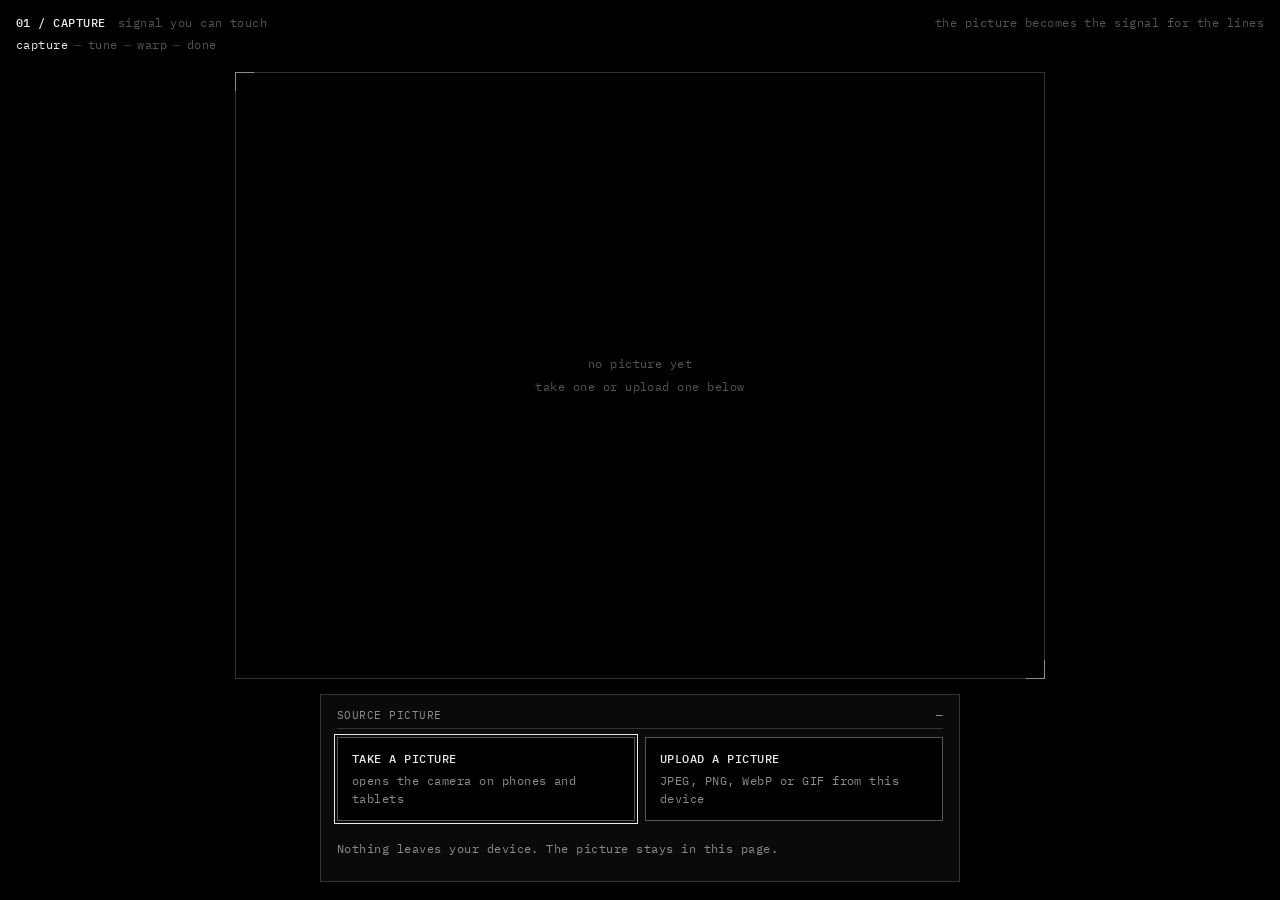
==== docs/index.html @ 4357ac75 "Add Scan Lines sequence prototype in /docs for GitHub Pages Joins the three scan-lines studies (capt" ====
<!doctype html>
<html lang="en">
<head>
<meta charset="utf-8">
<meta name="viewport" content="width=device-width,initial-scale=1,viewport-fit=cover">
<title>Scan Lines — Signal You Can Touch</title>
<meta name="description" content="A sequential interaction prototype: capture a picture, tune it into scan lines, then warp the lines by hand.">
<link rel="stylesheet" href="https://fonts.googleapis.com/css2?family=IBM+Plex+Mono:wght@400;500&display=swap">
<link rel="stylesheet" href="css/style.css">
</head>
<body data-step="capture">

<!-- The paper: one canvas and one framed picture rectangle that persist through every step. -->
<div class="stage" id="stage"><canvas id="cv"></canvas></div>
<div class="frame" id="frame"><p>no picture yet<br>take one or upload one below</p></div>

<header class="top">
  <div class="tag"><b id="stepTag">01 / capture</b><span>signal you can touch</span></div>
  <ol class="progress" aria-label="Sequence">
    <li data-for="capture">capture</li>
    <li data-for="tune">tune</li>
    <li data-for="warp">warp</li>
    <li data-for="done">done</li>
  </ol>
</header>
<div class="hint" id="hint">the picture becomes the signal for the lines</div>
<div class="sr" id="announce" role="status" aria-live="polite"></div>

<!-- One dock at the bottom. Each step owns one panel; only the current panel is visible and reachable. -->
<div class="dock" id="dock">

  <section class="bar panel" data-panel="capture" aria-label="Step 1: capture">
    <h2><span>source picture</span><output id="dims">—</output></h2>
    <div class="choices">
      <label for="take"><b>Take a picture</b><span>opens the camera on phones and tablets</span>
        <input type="file" id="take" accept="image/*" capture="user"></label>
      <label for="pick"><b>Upload a picture</b><span>JPEG, PNG, WebP or GIF from this device</span>
        <input type="file" id="pick" accept="image/*"></label>
    </div>
    <div class="foot">
      <div class="status" id="status" role="status">Nothing leaves your device. The picture stays in this page.</div>
      <button class="next" id="toTune" type="button" disabled>next: tune →</button>
    </div>
  </section>

  <section class="bar panel" data-panel="tune" aria-label="Step 2: tune">
    <h2><span>lines</span><span id="tuneCount">move each slider · 0 / 3</span></h2>
    <div class="ctls">
      <div class="ctl" data-k="lines"><label for="lines">how many <i aria-hidden="true">✓</i></label><output id="o_lines"></output><input type="range" id="lines" min="20" max="300" step="1" value="110"></div>
      <div class="ctl" data-k="angle"><label for="angle">direction <i aria-hidden="true">✓</i></label><output id="o_angle"></output><input type="range" id="angle" min="0" max="180" step="1" value="0"></div>
      <div class="ctl" data-k="weight"><label for="weight">density <i aria-hidden="true">✓</i></label><output id="o_weight"></output><input type="range" id="weight" min="0.3" max="4" step="0.05" value="1.4"></div>
    </div>
    <div class="foot">
      <div class="status">slide to redraw · the signal locks when you move on</div>
      <button class="next" id="toWarp" type="button" disabled>next: warp →</button>
    </div>
  </section>

  <section class="bar panel" data-panel="warp" aria-label="Step 3: warp">
    <h2><span>drag to pull lines · pinch to spread or squeeze them</span><output id="state">untouched</output></h2>
    <p class="note">with a mouse: drag to pull, scroll to spread or squeeze · double-tap clears the warp</p>
    <div class="foot">
      <div class="status">the picture travels with the lines you move</div>
      <button class="next" id="toDone" type="button">finish →</button>
    </div>
  </section>

  <section class="bar panel end" data-panel="done" aria-label="Finished">
    <div class="foot">
      <div class="status">signal shaped by hand</div>
      <div class="acts">
        <button id="save" type="button">save image</button>
        <button id="restart" type="button">start over</button>
      </div>
    </div>
  </section>

</div>

<script src="js/scan.js"></script>
<script src="js/paper.js"></script>
<script src="js/capture.js"></script>
<script src="js/tune.js"></script>
<script src="js/warp.js"></script>
<script src="js/app.js"></script>
</body>
</html>
---- docs/css/style.css ----
/* Scan Lines — Signal You Can Touch.
   Look carried over from the three studies: black ground, monochrome ink, thin rules, monospace.
   Layout: full-bleed black stage with the paper (the framed picture) centred; one dock pinned to the bottom. */
:root{
  --bg:#000;
  --ink:#e8e8e8;
  --dim:#8c8c8c;
  --faint:#555;
  --line:#333;
  --panel:rgba(12,12,12,.86);
  --mono:"IBM Plex Mono","SF Mono",ui-monospace,Menlo,Consolas,monospace;
  --fade:.45s;
  color-scheme:dark;
}
*{box-sizing:border-box}
html,body{height:100%}
body{margin:0;background:var(--bg);color:var(--ink);font:12px/1.5 var(--mono);letter-spacing:.04em;overflow:hidden;-webkit-font-smoothing:antialiased}
.stage{position:fixed;inset:0;touch-action:none}
.stage canvas{position:absolute;inset:0;width:100%;height:100%;display:block}
body:not([data-step="warp"]) .stage{pointer-events:none}

/* Top: step tag, sequence progress, hint */
.top{position:fixed;left:16px;top:calc(14px + env(safe-area-inset-top,0px));z-index:2;pointer-events:none}
.tag{display:flex;gap:12px;align-items:baseline}
.tag b{font-weight:500;text-transform:uppercase;color:var(--ink)}
.tag span{color:var(--faint);text-transform:lowercase}
.progress{list-style:none;margin:4px 0 0;padding:0;display:flex;gap:6px;color:var(--faint)}
.progress li+li::before{content:"—";margin-right:6px;color:var(--line)}
.progress li.past{color:var(--dim);text-decoration:line-through;text-decoration-color:var(--faint)}
.progress li.now{color:var(--ink)}
.hint{position:fixed;right:16px;top:calc(14px + env(safe-area-inset-top,0px));color:var(--faint);text-align:right;pointer-events:none;z-index:2;max-width:46vw;transition:opacity var(--fade)}
.sr{position:absolute;width:1px;height:1px;overflow:hidden;clip:rect(0 0 0 0);white-space:nowrap}

/* The sheet: study 01's empty frame, positioned by JS. It stays for the whole sequence; its text shows only while it is blank. */
.frame{position:fixed;border:1px solid var(--line);display:grid;place-items:center;color:var(--faint);text-align:center;pointer-events:none}
.frame::before,.frame::after{content:"";position:absolute;width:18px;height:18px;border:1px solid var(--dim)}
.frame::before{left:-1px;top:-1px;border-right:0;border-bottom:0}
.frame::after{right:-1px;bottom:-1px;border-left:0;border-top:0}
.frame p{margin:0;line-height:1.9;transition:opacity var(--fade)}
.frame:not(.blank) p{opacity:0}

/* Dock: every panel sits in the same place; only the current one is shown. */
.dock{position:fixed;left:50%;bottom:calc(18px + env(safe-area-inset-bottom,0px));transform:translateX(-50%);width:min(640px,calc(100vw - 32px));z-index:3}
.panel{position:absolute;left:0;right:0;bottom:0;visibility:hidden;opacity:0;transform:translateY(8px);transition:opacity var(--fade),transform var(--fade),visibility 0s linear var(--fade)}
.panel.on{visibility:visible;opacity:1;transform:none;transition:opacity var(--fade),transform var(--fade),visibility 0s}
.bar{background:var(--panel);border:1px solid var(--line);padding:12px 16px 14px;backdrop-filter:blur(6px);-webkit-backdrop-filter:blur(6px)}
.bar h2{margin:0 0 8px;font-size:11px;font-weight:400;text-transform:uppercase;color:var(--dim);border-bottom:1px solid var(--line);padding-bottom:5px;display:flex;justify-content:space-between;flex-wrap:wrap;gap:2px 12px}
.bar .note{margin:0;color:var(--faint)}
.foot{display:flex;align-items:center;justify-content:space-between;gap:12px;margin-top:10px}
.status{color:var(--dim);min-height:1.5em}
.status.err{color:#e8e8e8}
.end{background:transparent;border-color:transparent;backdrop-filter:none;-webkit-backdrop-filter:none}
.end .foot{margin:0}
.acts{display:flex;gap:10px}

button{font:inherit;letter-spacing:inherit;background:#000;color:var(--ink);border:1px solid #555;padding:8px 12px;cursor:pointer;border-radius:0;white-space:nowrap}
button:hover{border-color:#aaa}
/* "next" only becomes available after the current action succeeds */
button.next{transition:opacity var(--fade)}
button.next:disabled{visibility:hidden;opacity:0}
:focus-visible{outline:1px solid var(--ink);outline-offset:2px}

/* Capture choices (study 01) */
.choices{display:grid;grid-template-columns:1fr 1fr;gap:10px}
.choices label{display:flex;flex-direction:column;gap:4px;border:1px solid #555;padding:12px 14px;cursor:pointer;background:#000}
.choices label:hover{border-color:#aaa}
.choices label:focus-within{outline:1px solid var(--ink);outline-offset:2px}
.choices label b{font-weight:500;text-transform:uppercase}
.choices label span{color:var(--dim)}
.choices input{position:absolute;width:1px;height:1px;opacity:0;pointer-events:none}

/* Tune sliders (study 02) */
.ctls{display:grid;grid-template-columns:repeat(3,minmax(0,1fr));gap:4px 18px}
.ctl{display:grid;grid-template-columns:minmax(0,1fr) auto;gap:0 8px;align-items:baseline}
.ctl input{grid-column:1 / -1}
.ctl i{font-style:normal;color:var(--ink);opacity:0;transition:opacity .25s}
.ctl.moved i{opacity:1}
input[type=range]{-webkit-appearance:none;appearance:none;width:100%;height:22px;background:transparent;cursor:pointer;margin:0}
input[type=range]::-webkit-slider-runnable-track{height:1px;background:#777}
input[type=range]::-moz-range-track{height:1px;background:#777}
input[type=range]::-webkit-slider-thumb{-webkit-appearance:none;width:12px;height:20px;background:var(--ink);margin-top:-10px;border:0}
input[type=range]::-moz-range-thumb{width:12px;height:20px;background:var(--ink);border:0;border-radius:0}
input[type=range]:focus-visible{outline:none}
input[type=range]:focus-visible::-webkit-slider-thumb{background:#fff;box-shadow:0 0 0 2px #000,0 0 0 3px #fff}
output{color:var(--dim);font-variant-numeric:tabular-nums}

body[data-step="done"] .hint{opacity:.7}

@media (max-width:560px){ .ctls{grid-template-columns:1fr} }
@media (max-width:520px){ .hint{display:none} }
@media (max-width:420px){ .choices{grid-template-columns:1fr} }
@media (prefers-reduced-motion:reduce){ :root{--fade:0s} }
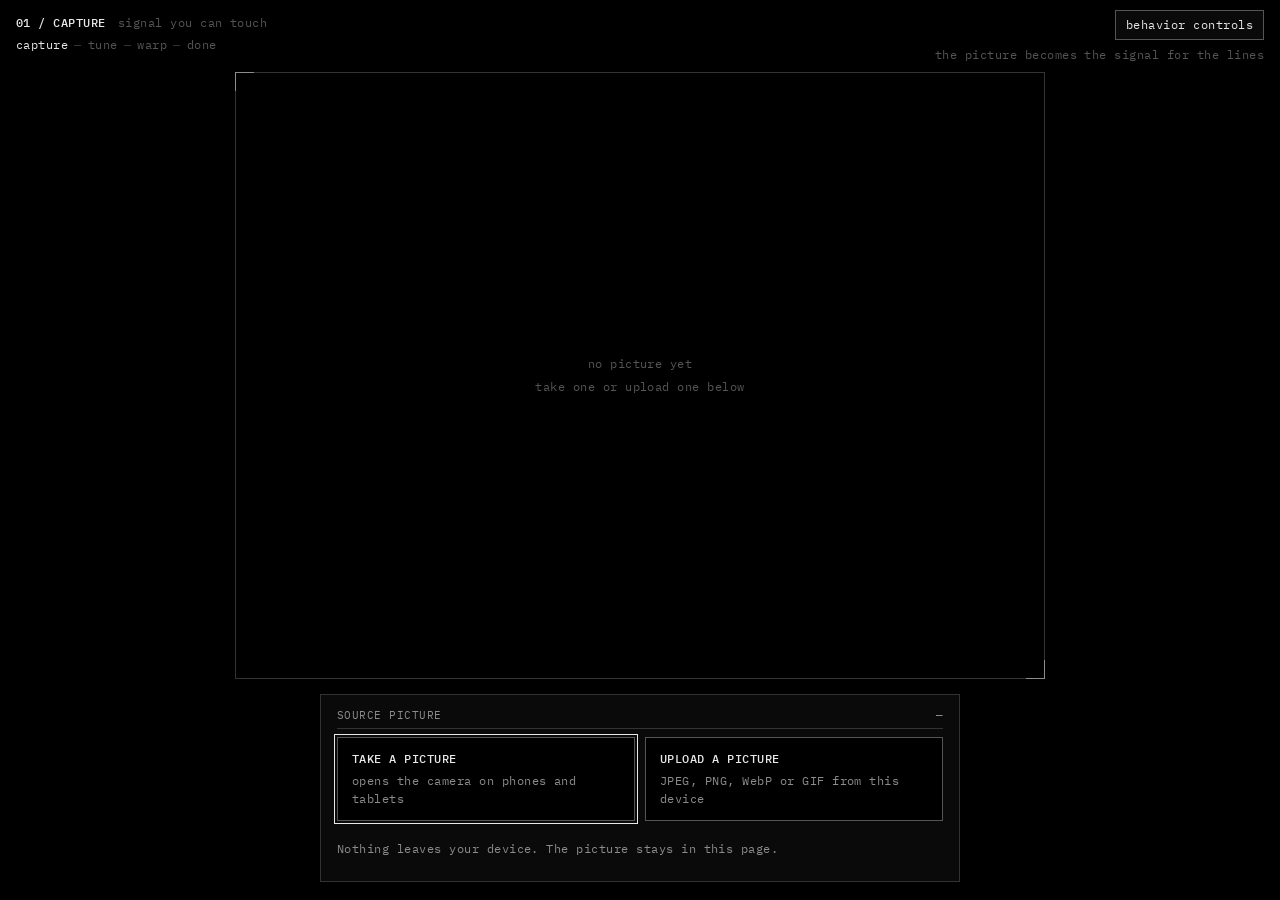
==== commit 8efbcc82: "Add collapsible Behavior Controls panel to the Scan Lines prototype Binds colours, type, sheet dimen" ====
--- a/docs/index.html
+++ b/docs/index.html
@@ -24,6 +24,21 @@
   </ol>
 </header>
 <div class="hint" id="hint">the picture becomes the signal for the lines</div>
+
+<!-- Behavior controls: collapsible panel bound to the prototype's real look-and-feel parameters (js/behavior.js). -->
+<button class="bc-toggle" id="bcToggle" type="button" aria-expanded="false" aria-controls="bc">behavior controls</button>
+<aside class="bc" id="bc" hidden aria-label="Behavior controls">
+  <header class="bc-head"><b>behavior controls</b><button id="bcClose" type="button" aria-label="Close behavior controls">close ×</button></header>
+  <div class="bc-body" id="bcBody"></div>
+  <footer class="bc-foot">
+    <div class="bc-acts">
+      <button id="bcReset" type="button" title="Back to the empty frame; controls are kept">reset state</button>
+      <button id="bcDefaults" type="button" title="Put every control back to its default">restore defaults</button>
+      <button id="bcCopy" type="button" title="Copy all values as a prompt you can paste">copy as prompt</button>
+    </div>
+    <div class="bc-note" id="bcNote" role="status"></div>
+  </footer>
+</aside>
 <div class="sr" id="announce" role="status" aria-live="polite"></div>
 
 <!-- One dock at the bottom. Each step owns one panel; only the current panel is visible and reachable. -->
@@ -79,6 +94,7 @@
 
 <script src="js/scan.js"></script>
 <script src="js/paper.js"></script>
+<script src="js/behavior.js"></script>
 <script src="js/capture.js"></script>
 <script src="js/tune.js"></script>
 <script src="js/warp.js"></script>
--- a/docs/css/style.css
+++ b/docs/css/style.css
@@ -10,11 +10,15 @@
   --panel:rgba(12,12,12,.86);
   --mono:"IBM Plex Mono","SF Mono",ui-monospace,Menlo,Consolas,monospace;
   --fade:.45s;
+  --size:12px;
+  --track:.04em;
+  --bracket:18px;
+  --dock-w:640px;
   color-scheme:dark;
 }
 *{box-sizing:border-box}
 html,body{height:100%}
-body{margin:0;background:var(--bg);color:var(--ink);font:12px/1.5 var(--mono);letter-spacing:.04em;overflow:hidden;-webkit-font-smoothing:antialiased}
+body{margin:0;background:var(--bg);color:var(--ink);font:var(--size)/1.5 var(--mono);letter-spacing:var(--track);overflow:hidden;-webkit-font-smoothing:antialiased}
 .stage{position:fixed;inset:0;touch-action:none}
 .stage canvas{position:absolute;inset:0;width:100%;height:100%;display:block}
 body:not([data-step="warp"]) .stage{pointer-events:none}
@@ -28,23 +32,23 @@
 .progress li+li::before{content:"—";margin-right:6px;color:var(--line)}
 .progress li.past{color:var(--dim);text-decoration:line-through;text-decoration-color:var(--faint)}
 .progress li.now{color:var(--ink)}
-.hint{position:fixed;right:16px;top:calc(14px + env(safe-area-inset-top,0px));color:var(--faint);text-align:right;pointer-events:none;z-index:2;max-width:46vw;transition:opacity var(--fade)}
+.hint{position:fixed;right:16px;top:calc(46px + env(safe-area-inset-top,0px));color:var(--faint);text-align:right;pointer-events:none;z-index:2;max-width:46vw;transition:opacity var(--fade)}
 .sr{position:absolute;width:1px;height:1px;overflow:hidden;clip:rect(0 0 0 0);white-space:nowrap}
 
 /* The sheet: study 01's empty frame, positioned by JS. It stays for the whole sequence; its text shows only while it is blank. */
 .frame{position:fixed;border:1px solid var(--line);display:grid;place-items:center;color:var(--faint);text-align:center;pointer-events:none}
-.frame::before,.frame::after{content:"";position:absolute;width:18px;height:18px;border:1px solid var(--dim)}
+.frame::before,.frame::after{content:"";position:absolute;width:var(--bracket);height:var(--bracket);border:1px solid var(--dim)}
 .frame::before{left:-1px;top:-1px;border-right:0;border-bottom:0}
 .frame::after{right:-1px;bottom:-1px;border-left:0;border-top:0}
 .frame p{margin:0;line-height:1.9;transition:opacity var(--fade)}
 .frame:not(.blank) p{opacity:0}
 
 /* Dock: every panel sits in the same place; only the current one is shown. */
-.dock{position:fixed;left:50%;bottom:calc(18px + env(safe-area-inset-bottom,0px));transform:translateX(-50%);width:min(640px,calc(100vw - 32px));z-index:3}
+.dock{position:fixed;left:50%;bottom:calc(18px + env(safe-area-inset-bottom,0px));transform:translateX(-50%);width:min(var(--dock-w),calc(100vw - 32px));z-index:3}
 .panel{position:absolute;left:0;right:0;bottom:0;visibility:hidden;opacity:0;transform:translateY(8px);transition:opacity var(--fade),transform var(--fade),visibility 0s linear var(--fade)}
 .panel.on{visibility:visible;opacity:1;transform:none;transition:opacity var(--fade),transform var(--fade),visibility 0s}
 .bar{background:var(--panel);border:1px solid var(--line);padding:12px 16px 14px;backdrop-filter:blur(6px);-webkit-backdrop-filter:blur(6px)}
-.bar h2{margin:0 0 8px;font-size:11px;font-weight:400;text-transform:uppercase;color:var(--dim);border-bottom:1px solid var(--line);padding-bottom:5px;display:flex;justify-content:space-between;flex-wrap:wrap;gap:2px 12px}
+.bar h2{margin:0 0 8px;font-size:calc(var(--size) - 1px);font-weight:400;text-transform:uppercase;color:var(--dim);border-bottom:1px solid var(--line);padding-bottom:5px;display:flex;justify-content:space-between;flex-wrap:wrap;gap:2px 12px}
 .bar .note{margin:0;color:var(--faint)}
 .foot{display:flex;align-items:center;justify-content:space-between;gap:12px;margin-top:10px}
 .status{color:var(--dim);min-height:1.5em}
@@ -53,7 +57,7 @@
 .end .foot{margin:0}
 .acts{display:flex;gap:10px}
 
-button{font:inherit;letter-spacing:inherit;background:#000;color:var(--ink);border:1px solid #555;padding:8px 12px;cursor:pointer;border-radius:0;white-space:nowrap}
+button{font:inherit;letter-spacing:inherit;background:var(--bg);color:var(--ink);border:1px solid #555;padding:8px 12px;cursor:pointer;border-radius:0;white-space:nowrap}
 button:hover{border-color:#aaa}
 /* "next" only becomes available after the current action succeeds */
 button.next{transition:opacity var(--fade)}
@@ -62,7 +66,7 @@
 
 /* Capture choices (study 01) */
 .choices{display:grid;grid-template-columns:1fr 1fr;gap:10px}
-.choices label{display:flex;flex-direction:column;gap:4px;border:1px solid #555;padding:12px 14px;cursor:pointer;background:#000}
+.choices label{display:flex;flex-direction:column;gap:4px;border:1px solid #555;padding:12px 14px;cursor:pointer;background:var(--bg)}
 .choices label:hover{border-color:#aaa}
 .choices label:focus-within{outline:1px solid var(--ink);outline-offset:2px}
 .choices label b{font-weight:500;text-transform:uppercase}
@@ -86,7 +90,34 @@
 
 body[data-step="done"] .hint{opacity:.7}
 
+/* Behavior controls panel */
+.bc-toggle{position:fixed;right:16px;top:calc(10px + env(safe-area-inset-top,0px));z-index:5;padding:5px 10px;text-transform:lowercase;background:var(--panel)}
+.bc-toggle[aria-expanded="true"]{border-color:var(--ink)}
+.bc{position:fixed;right:16px;top:calc(44px + env(safe-area-inset-top,0px));z-index:6;width:min(360px,calc(100vw - 32px));max-height:calc(100dvh - 60px - env(safe-area-inset-top,0px));display:flex;flex-direction:column;background:rgba(8,8,8,.94);border:1px solid var(--line);backdrop-filter:blur(8px);-webkit-backdrop-filter:blur(8px)}
+.bc[hidden]{display:none}
+.bc-head{display:flex;justify-content:space-between;align-items:center;padding:8px 12px;border-bottom:1px solid var(--line)}
+.bc-head b{font-weight:500;text-transform:uppercase}
+.bc-head button{padding:3px 8px;border-color:var(--line)}
+.bc-body{overflow:auto;padding:4px 12px 8px;overscroll-behavior:contain}
+.bc details{border-bottom:1px solid var(--line);padding:6px 0}
+.bc summary{cursor:pointer;text-transform:uppercase;color:var(--dim);padding:2px 0;list-style:none}
+.bc summary::before{content:"+ ";color:var(--faint)}
+.bc details[open] summary::before{content:"− "}
+.bc summary::-webkit-details-marker{display:none}
+.bc-row{display:grid;grid-template-columns:minmax(0,1fr) auto;gap:0 8px;align-items:baseline;padding:5px 0}
+.bc-row > input,.bc-row > select,.bc-row > small{grid-column:1 / -1}
+.bc-row small{color:var(--faint);font-size:calc(var(--size) - 2px);line-height:1.4}
+.bc-row.changed label::after{content:" •";color:var(--ink)}
+.bc-row label{color:var(--ink)}
+.bc-color > input{width:100%;height:24px;padding:0;border:1px solid var(--line);background:transparent;cursor:pointer}
+.bc-toggle > input,.bc-row input[type=checkbox]{justify-self:start;width:16px;height:16px;accent-color:var(--ink);margin:2px 0}
+.bc select{font:inherit;letter-spacing:inherit;background:var(--bg);color:var(--ink);border:1px solid #555;padding:5px 6px;border-radius:0;margin:2px 0}
+.bc-foot{border-top:1px solid var(--line);padding:10px 12px}
+.bc-acts{display:flex;flex-wrap:wrap;gap:8px}
+.bc-acts button{flex:1 1 auto;padding:6px 8px}
+.bc-note{color:var(--dim);min-height:1.5em;margin-top:6px}
+
 @media (max-width:560px){ .ctls{grid-template-columns:1fr} }
-@media (max-width:520px){ .hint{display:none} }
+@media (max-width:520px){ .hint{display:none} .tag span{display:none} }
 @media (max-width:420px){ .choices{grid-template-columns:1fr} }
 @media (prefers-reduced-motion:reduce){ :root{--fade:0s} }
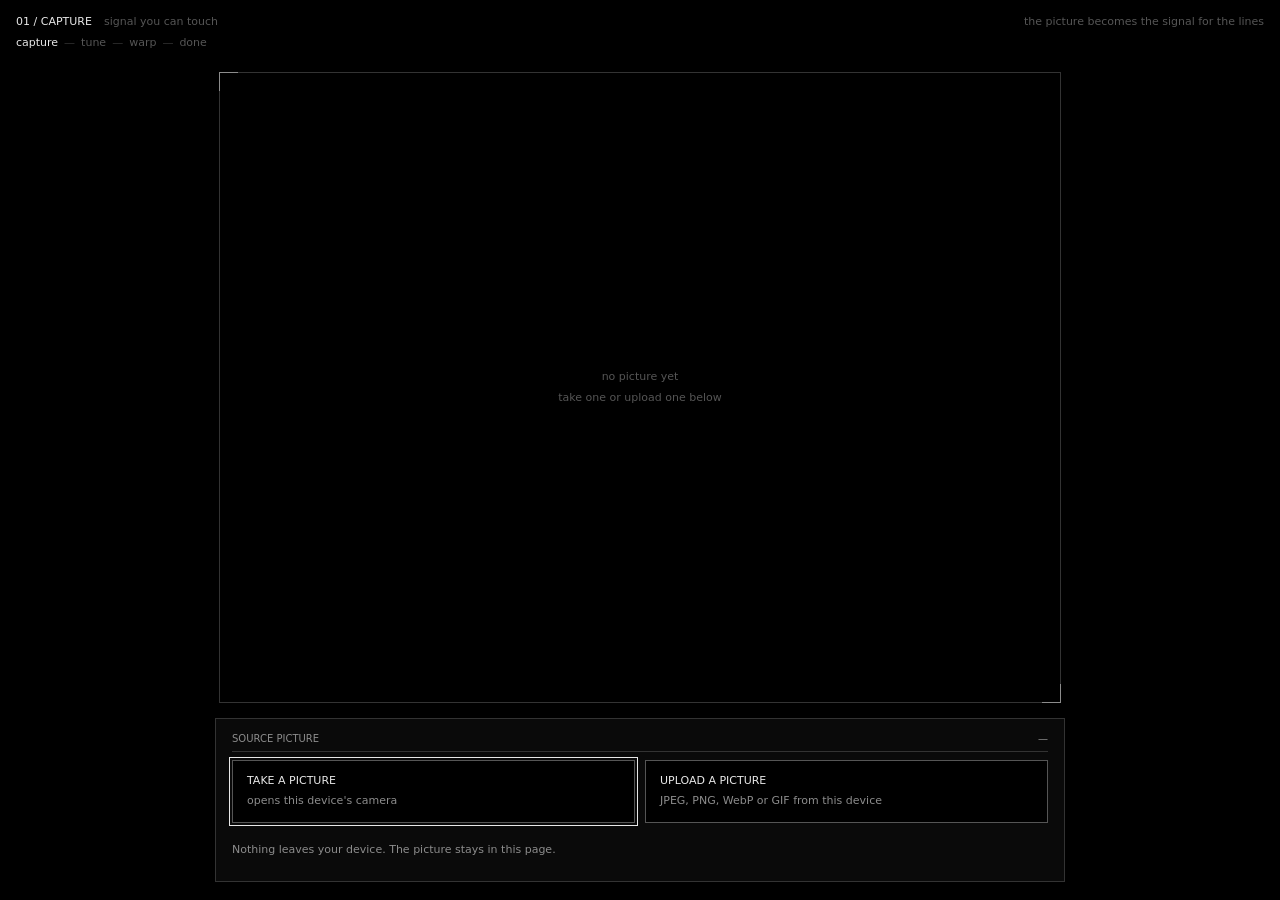
==== commit 3b5f75f6: "Open the webcam for Take a picture; remove Behavior Controls panel Take a picture now opens the devi" ====
--- a/docs/index.html
+++ b/docs/index.html
@@ -5,7 +5,6 @@
 <meta name="viewport" content="width=device-width,initial-scale=1,viewport-fit=cover">
 <title>Scan Lines — Signal You Can Touch</title>
 <meta name="description" content="A sequential interaction prototype: capture a picture, tune it into scan lines, then warp the lines by hand.">
-<link rel="stylesheet" href="https://fonts.googleapis.com/css2?family=IBM+Plex+Mono:wght@400;500&display=swap">
 <link rel="stylesheet" href="css/style.css">
 </head>
 <body data-step="capture">
@@ -25,20 +24,6 @@
 </header>
 <div class="hint" id="hint">the picture becomes the signal for the lines</div>
 
-<!-- Behavior controls: collapsible panel bound to the prototype's real look-and-feel parameters (js/behavior.js). -->
-<button class="bc-toggle" id="bcToggle" type="button" aria-expanded="false" aria-controls="bc">behavior controls</button>
-<aside class="bc" id="bc" hidden aria-label="Behavior controls">
-  <header class="bc-head"><b>behavior controls</b><button id="bcClose" type="button" aria-label="Close behavior controls">close ×</button></header>
-  <div class="bc-body" id="bcBody"></div>
-  <footer class="bc-foot">
-    <div class="bc-acts">
-      <button id="bcReset" type="button" title="Back to the empty frame; controls are kept">reset state</button>
-      <button id="bcDefaults" type="button" title="Put every control back to its default">restore defaults</button>
-      <button id="bcCopy" type="button" title="Copy all values as a prompt you can paste">copy as prompt</button>
-    </div>
-    <div class="bc-note" id="bcNote" role="status"></div>
-  </footer>
-</aside>
 <div class="sr" id="announce" role="status" aria-live="polite"></div>
 
 <!-- One dock at the bottom. Each step owns one panel; only the current panel is visible and reachable. -->
@@ -46,11 +31,16 @@
 
   <section class="bar panel" data-panel="capture" aria-label="Step 1: capture">
     <h2><span>source picture</span><output id="dims">—</output></h2>
-    <div class="choices">
-      <label for="take"><b>Take a picture</b><span>opens the camera on phones and tablets</span>
-        <input type="file" id="take" accept="image/*" capture="user"></label>
+    <div class="choices" id="choices">
+      <button type="button" class="choice" id="take"><b>Take a picture</b><span>opens this device's camera</span></button>
       <label for="pick"><b>Upload a picture</b><span>JPEG, PNG, WebP or GIF from this device</span>
         <input type="file" id="pick" accept="image/*"></label>
+      <!-- fallback when the browser cannot open the camera directly (no getUserMedia, e.g. outside HTTPS) -->
+      <input type="file" id="takeFile" accept="image/*" capture="user" hidden>
+    </div>
+    <div class="choices" id="cam" hidden>
+      <button type="button" class="choice" id="snap"><b>● Snap</b><span>keep this frame as the picture</span></button>
+      <button type="button" class="choice" id="camCancel"><b>Cancel</b><span>close the camera</span></button>
     </div>
     <div class="foot">
       <div class="status" id="status" role="status">Nothing leaves your device. The picture stays in this page.</div>
@@ -94,7 +84,7 @@
 
 <script src="js/scan.js"></script>
 <script src="js/paper.js"></script>
-<script src="js/behavior.js"></script>
+<script src="js/settings.js"></script>
 <script src="js/capture.js"></script>
 <script src="js/tune.js"></script>
 <script src="js/warp.js"></script>
--- a/docs/css/style.css
+++ b/docs/css/style.css
@@ -8,7 +8,7 @@
   --faint:#555;
   --line:#333;
   --panel:rgba(12,12,12,.86);
-  --mono:"IBM Plex Mono","SF Mono",ui-monospace,Menlo,Consolas,monospace;
+  --mono:system-ui,-apple-system,"Segoe UI",Roboto,sans-serif;
   --fade:.45s;
   --size:12px;
   --track:.04em;
@@ -32,7 +32,7 @@
 .progress li+li::before{content:"—";margin-right:6px;color:var(--line)}
 .progress li.past{color:var(--dim);text-decoration:line-through;text-decoration-color:var(--faint)}
 .progress li.now{color:var(--ink)}
-.hint{position:fixed;right:16px;top:calc(46px + env(safe-area-inset-top,0px));color:var(--faint);text-align:right;pointer-events:none;z-index:2;max-width:46vw;transition:opacity var(--fade)}
+.hint{position:fixed;right:16px;top:calc(14px + env(safe-area-inset-top,0px));color:var(--faint);text-align:right;pointer-events:none;z-index:2;max-width:46vw;transition:opacity var(--fade)}
 .sr{position:absolute;width:1px;height:1px;overflow:hidden;clip:rect(0 0 0 0);white-space:nowrap}
 
 /* The sheet: study 01's empty frame, positioned by JS. It stays for the whole sequence; its text shows only while it is blank. */
@@ -66,11 +66,12 @@
 
 /* Capture choices (study 01) */
 .choices{display:grid;grid-template-columns:1fr 1fr;gap:10px}
-.choices label{display:flex;flex-direction:column;gap:4px;border:1px solid #555;padding:12px 14px;cursor:pointer;background:var(--bg)}
-.choices label:hover{border-color:#aaa}
+.choices label,.choices .choice{display:flex;flex-direction:column;align-items:flex-start;gap:4px;border:1px solid #555;padding:12px 14px;cursor:pointer;background:var(--bg);text-align:left;white-space:normal}
+.choices label:hover,.choices .choice:hover{border-color:#aaa}
+.choices[hidden]{display:none}
 .choices label:focus-within{outline:1px solid var(--ink);outline-offset:2px}
-.choices label b{font-weight:500;text-transform:uppercase}
-.choices label span{color:var(--dim)}
+.choices b{font-weight:500;text-transform:uppercase}
+.choices span{color:var(--dim)}
 .choices input{position:absolute;width:1px;height:1px;opacity:0;pointer-events:none}
 
 /* Tune sliders (study 02) */
@@ -90,34 +91,7 @@
 
 body[data-step="done"] .hint{opacity:.7}
 
-/* Behavior controls panel */
-.bc-toggle{position:fixed;right:16px;top:calc(10px + env(safe-area-inset-top,0px));z-index:5;padding:5px 10px;text-transform:lowercase;background:var(--panel)}
-.bc-toggle[aria-expanded="true"]{border-color:var(--ink)}
-.bc{position:fixed;right:16px;top:calc(44px + env(safe-area-inset-top,0px));z-index:6;width:min(360px,calc(100vw - 32px));max-height:calc(100dvh - 60px - env(safe-area-inset-top,0px));display:flex;flex-direction:column;background:rgba(8,8,8,.94);border:1px solid var(--line);backdrop-filter:blur(8px);-webkit-backdrop-filter:blur(8px)}
-.bc[hidden]{display:none}
-.bc-head{display:flex;justify-content:space-between;align-items:center;padding:8px 12px;border-bottom:1px solid var(--line)}
-.bc-head b{font-weight:500;text-transform:uppercase}
-.bc-head button{padding:3px 8px;border-color:var(--line)}
-.bc-body{overflow:auto;padding:4px 12px 8px;overscroll-behavior:contain}
-.bc details{border-bottom:1px solid var(--line);padding:6px 0}
-.bc summary{cursor:pointer;text-transform:uppercase;color:var(--dim);padding:2px 0;list-style:none}
-.bc summary::before{content:"+ ";color:var(--faint)}
-.bc details[open] summary::before{content:"− "}
-.bc summary::-webkit-details-marker{display:none}
-.bc-row{display:grid;grid-template-columns:minmax(0,1fr) auto;gap:0 8px;align-items:baseline;padding:5px 0}
-.bc-row > input,.bc-row > select,.bc-row > small{grid-column:1 / -1}
-.bc-row small{color:var(--faint);font-size:calc(var(--size) - 2px);line-height:1.4}
-.bc-row.changed label::after{content:" •";color:var(--ink)}
-.bc-row label{color:var(--ink)}
-.bc-color > input{width:100%;height:24px;padding:0;border:1px solid var(--line);background:transparent;cursor:pointer}
-.bc-toggle > input,.bc-row input[type=checkbox]{justify-self:start;width:16px;height:16px;accent-color:var(--ink);margin:2px 0}
-.bc select{font:inherit;letter-spacing:inherit;background:var(--bg);color:var(--ink);border:1px solid #555;padding:5px 6px;border-radius:0;margin:2px 0}
-.bc-foot{border-top:1px solid var(--line);padding:10px 12px}
-.bc-acts{display:flex;flex-wrap:wrap;gap:8px}
-.bc-acts button{flex:1 1 auto;padding:6px 8px}
-.bc-note{color:var(--dim);min-height:1.5em;margin-top:6px}
-
 @media (max-width:560px){ .ctls{grid-template-columns:1fr} }
-@media (max-width:520px){ .hint{display:none} .tag span{display:none} }
+@media (max-width:520px){ .hint{display:none} }
 @media (max-width:420px){ .choices{grid-template-columns:1fr} }
 @media (prefers-reduced-motion:reduce){ :root{--fade:0s} }
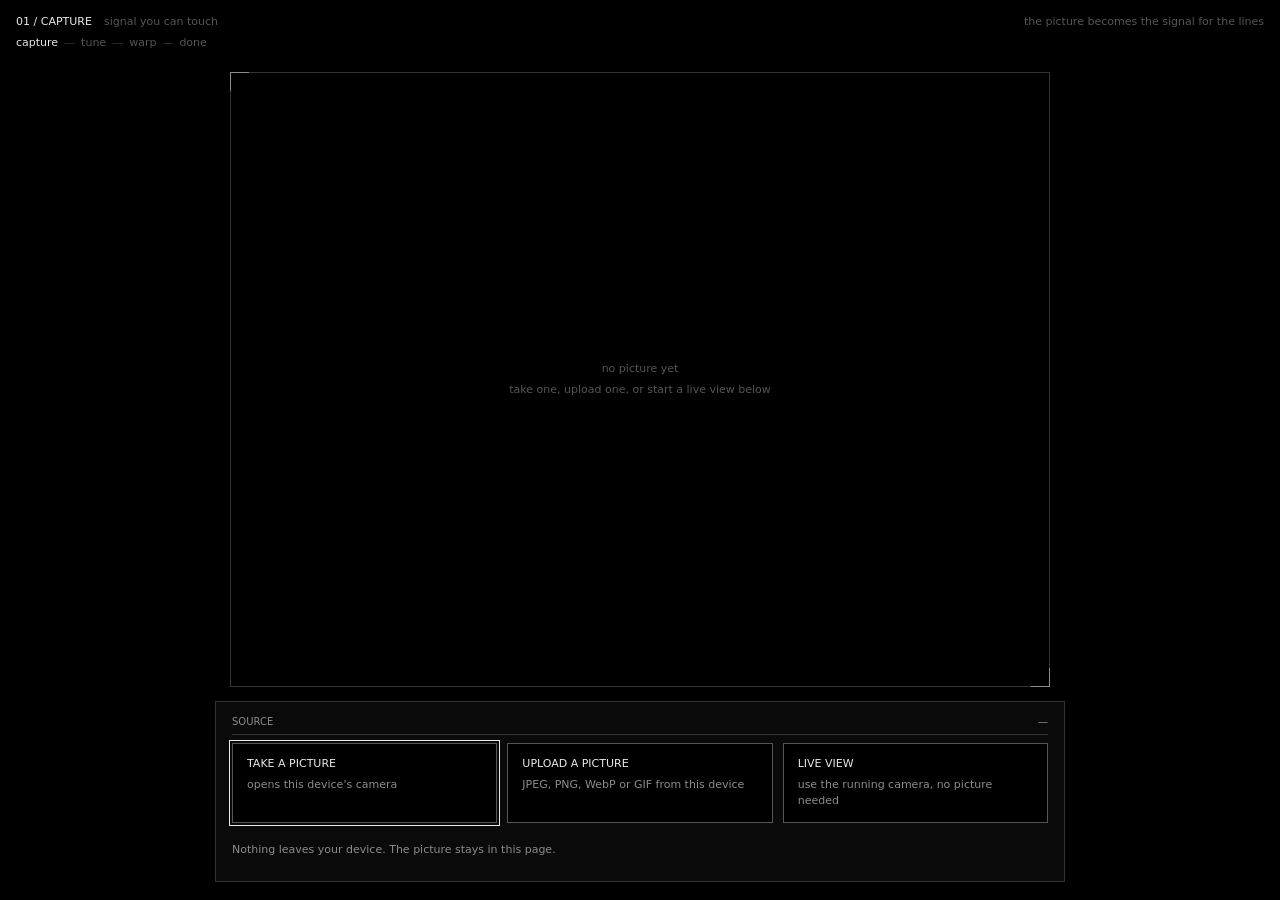
==== commit b9bd36bd: "Add Live view source and make tuning optional Live view streams the webcam as the source for every s" ====
--- a/docs/index.html
+++ b/docs/index.html
@@ -11,7 +11,7 @@
 
 <!-- The paper: one canvas and one framed picture rectangle that persist through every step. -->
 <div class="stage" id="stage"><canvas id="cv"></canvas></div>
-<div class="frame" id="frame"><p>no picture yet<br>take one or upload one below</p></div>
+<div class="frame" id="frame"><p>no picture yet<br>take one, upload one, or start a live view below</p></div>
 
 <header class="top">
   <div class="tag"><b id="stepTag">01 / capture</b><span>signal you can touch</span></div>
@@ -30,11 +30,12 @@
 <div class="dock" id="dock">
 
   <section class="bar panel" data-panel="capture" aria-label="Step 1: capture">
-    <h2><span>source picture</span><output id="dims">—</output></h2>
+    <h2><span>source</span><output id="dims">—</output></h2>
     <div class="choices" id="choices">
       <button type="button" class="choice" id="take"><b>Take a picture</b><span>opens this device's camera</span></button>
       <label for="pick"><b>Upload a picture</b><span>JPEG, PNG, WebP or GIF from this device</span>
         <input type="file" id="pick" accept="image/*"></label>
+      <button type="button" class="choice" id="live" aria-pressed="false"><b>Live view</b><span>use the running camera, no picture needed</span></button>
       <!-- fallback when the browser cannot open the camera directly (no getUserMedia, e.g. outside HTTPS) -->
       <input type="file" id="takeFile" accept="image/*" capture="user" hidden>
     </div>
@@ -49,15 +50,15 @@
   </section>
 
   <section class="bar panel" data-panel="tune" aria-label="Step 2: tune">
-    <h2><span>lines</span><span id="tuneCount">move each slider · 0 / 3</span></h2>
+    <h2><span>lines</span><span>optional · slide to redraw</span></h2>
     <div class="ctls">
-      <div class="ctl" data-k="lines"><label for="lines">how many <i aria-hidden="true">✓</i></label><output id="o_lines"></output><input type="range" id="lines" min="20" max="300" step="1" value="110"></div>
-      <div class="ctl" data-k="angle"><label for="angle">direction <i aria-hidden="true">✓</i></label><output id="o_angle"></output><input type="range" id="angle" min="0" max="180" step="1" value="0"></div>
-      <div class="ctl" data-k="weight"><label for="weight">density <i aria-hidden="true">✓</i></label><output id="o_weight"></output><input type="range" id="weight" min="0.3" max="4" step="0.05" value="1.4"></div>
+      <div class="ctl" data-k="lines"><label for="lines">how many</label><output id="o_lines"></output><input type="range" id="lines" min="20" max="300" step="1" value="110"></div>
+      <div class="ctl" data-k="angle"><label for="angle">direction</label><output id="o_angle"></output><input type="range" id="angle" min="0" max="180" step="1" value="0"></div>
+      <div class="ctl" data-k="weight"><label for="weight">density</label><output id="o_weight"></output><input type="range" id="weight" min="0.3" max="4" step="0.05" value="1.4"></div>
     </div>
     <div class="foot">
-      <div class="status">slide to redraw · the signal locks when you move on</div>
-      <button class="next" id="toWarp" type="button" disabled>next: warp →</button>
+      <div class="status">tune as much or as little as you like</div>
+      <button class="next" id="toWarp" type="button">next: warp →</button>
     </div>
   </section>
 
--- a/docs/css/style.css
+++ b/docs/css/style.css
@@ -65,7 +65,9 @@
 :focus-visible{outline:1px solid var(--ink);outline-offset:2px}
 
 /* Capture choices (study 01) */
-.choices{display:grid;grid-template-columns:1fr 1fr;gap:10px}
+.choices{display:grid;grid-template-columns:repeat(3,minmax(0,1fr));gap:10px}
+.choices .choice[aria-pressed="true"]{border-color:var(--ink)}
+.choices .choice[aria-pressed="true"] b::before{content:"● ";color:#e33}
 .choices label,.choices .choice{display:flex;flex-direction:column;align-items:flex-start;gap:4px;border:1px solid #555;padding:12px 14px;cursor:pointer;background:var(--bg);text-align:left;white-space:normal}
 .choices label:hover,.choices .choice:hover{border-color:#aaa}
 .choices[hidden]{display:none}
@@ -78,8 +80,6 @@
 .ctls{display:grid;grid-template-columns:repeat(3,minmax(0,1fr));gap:4px 18px}
 .ctl{display:grid;grid-template-columns:minmax(0,1fr) auto;gap:0 8px;align-items:baseline}
 .ctl input{grid-column:1 / -1}
-.ctl i{font-style:normal;color:var(--ink);opacity:0;transition:opacity .25s}
-.ctl.moved i{opacity:1}
 input[type=range]{-webkit-appearance:none;appearance:none;width:100%;height:22px;background:transparent;cursor:pointer;margin:0}
 input[type=range]::-webkit-slider-runnable-track{height:1px;background:#777}
 input[type=range]::-moz-range-track{height:1px;background:#777}
@@ -93,5 +93,6 @@
 
 @media (max-width:560px){ .ctls{grid-template-columns:1fr} }
 @media (max-width:520px){ .hint{display:none} }
-@media (max-width:420px){ .choices{grid-template-columns:1fr} }
+@media (max-width:560px){ .choices span{display:none} .choices label,.choices .choice{padding:10px} }
+@media (max-width:360px){ .choices{grid-template-columns:1fr} }
 @media (prefers-reduced-motion:reduce){ :root{--fade:0s} }
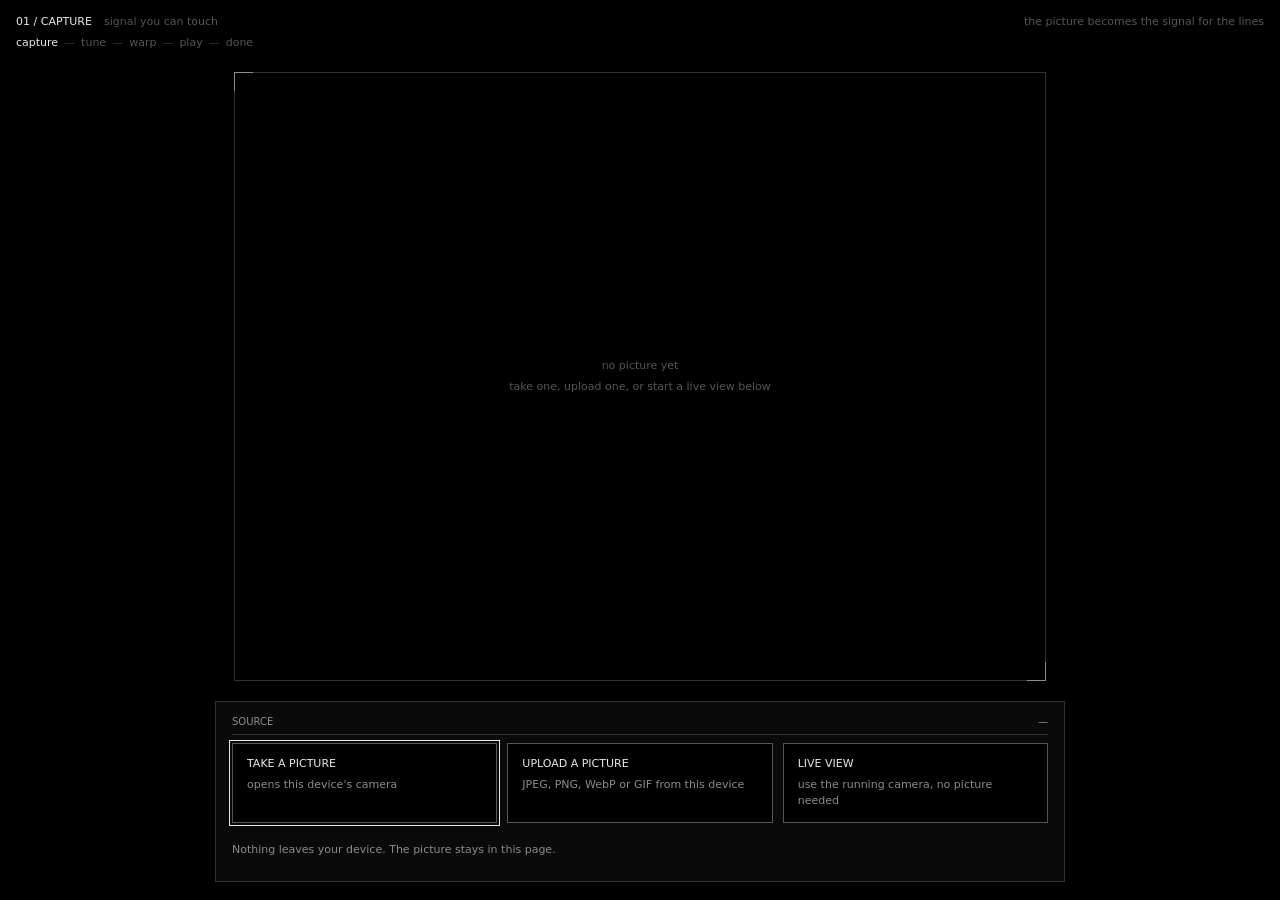
==== commit af63fb19: "Add Play step with drift, magnet, sound and video recording; colour lines - Drift: a slow wave rolls" ====
--- a/docs/index.html
+++ b/docs/index.html
@@ -5,7 +5,8 @@
 <meta name="viewport" content="width=device-width,initial-scale=1,viewport-fit=cover">
 <title>Scan Lines — Signal You Can Touch</title>
 <meta name="description" content="A sequential interaction prototype: capture a picture, tune it into scan lines, then warp the lines by hand.">
-<link rel="stylesheet" href="css/style.css">
+<!-- ?v= forces browsers to fetch matching files after each update; bump it whenever css or js changes -->
+<link rel="stylesheet" href="css/style.css?v=5">
 </head>
 <body data-step="capture">
 
@@ -19,6 +20,7 @@
     <li data-for="capture">capture</li>
     <li data-for="tune">tune</li>
     <li data-for="warp">warp</li>
+    <li data-for="play">play</li>
     <li data-for="done">done</li>
   </ol>
 </header>
@@ -55,6 +57,8 @@
       <div class="ctl" data-k="lines"><label for="lines">how many</label><output id="o_lines"></output><input type="range" id="lines" min="20" max="300" step="1" value="110"></div>
       <div class="ctl" data-k="angle"><label for="angle">direction</label><output id="o_angle"></output><input type="range" id="angle" min="0" max="180" step="1" value="0"></div>
       <div class="ctl" data-k="weight"><label for="weight">density</label><output id="o_weight"></output><input type="range" id="weight" min="0.3" max="4" step="0.05" value="1.4"></div>
+      <div class="ctl" role="group" aria-labelledby="inkLabel"><span id="inkLabel" class="lbl">ink</span><output id="o_ink">b/w</output>
+        <div class="seg"><button type="button" id="inkBW" aria-pressed="true">b/w</button><button type="button" id="inkColour" aria-pressed="false">colour</button></div></div>
     </div>
     <div class="foot">
       <div class="status">tune as much or as little as you like</div>
@@ -67,15 +71,35 @@
     <p class="note">with a mouse: drag to pull, scroll to spread or squeeze · double-tap clears the warp</p>
     <div class="foot">
       <div class="status">the picture travels with the lines you move</div>
-      <button class="next" id="toDone" type="button">finish →</button>
+      <button class="next" id="toPlay" type="button">next: play →</button>
+    </div>
+  </section>
+
+  <section class="bar panel" data-panel="play" aria-label="Step 4: play">
+    <h2><span>make the lines move</span><span>optional · move over the lines</span></h2>
+    <div class="ctls">
+      <div class="ctl"><label for="fx_drift">drift</label><output id="o_fx_drift"></output><input type="range" id="fx_drift" min="0" max="30" step="0.5" value="4"></div>
+      <div class="ctl"><label for="fx_speed">drift speed</label><output id="o_fx_speed"></output><input type="range" id="fx_speed" min="0.05" max="3" step="0.05" value="0.3"></div>
+      <div class="ctl"><label for="fx_gain">sound strength</label><output id="o_fx_gain"></output><input type="range" id="fx_gain" min="0" max="3" step="0.05" value="1"></div>
+      <div class="ctl"><label for="fx_pull">magnet pull</label><output id="o_fx_pull"></output><input type="range" id="fx_pull" min="0" max="60" step="1" value="18"></div>
+      <div class="ctl"><label for="fx_size">magnet size</label><output id="o_fx_size"></output><input type="range" id="fx_size" min="5" max="50" step="1" value="18"></div>
+      <div class="ctl ctl-btn"><span class="lbl">microphone</span><button type="button" id="sound" aria-pressed="false">sound: off</button></div>
+    </div>
+    <div class="foot">
+      <div class="status" id="playStatus" role="status">move over the lines · record whenever you like</div>
+      <div class="acts">
+        <button type="button" data-rec aria-pressed="false">● rec video</button>
+        <button class="next" id="toDone" type="button">finish →</button>
+      </div>
     </div>
   </section>
 
   <section class="bar panel end" data-panel="done" aria-label="Finished">
     <div class="foot">
-      <div class="status">signal shaped by hand</div>
+      <div class="status">signal shaped by hand · the lines still move</div>
       <div class="acts">
         <button id="save" type="button">save image</button>
+        <button type="button" data-rec aria-pressed="false">● rec video</button>
         <button id="restart" type="button">start over</button>
       </div>
     </div>
@@ -83,12 +107,14 @@
 
 </div>
 
-<script src="js/scan.js"></script>
-<script src="js/paper.js"></script>
-<script src="js/settings.js"></script>
-<script src="js/capture.js"></script>
-<script src="js/tune.js"></script>
-<script src="js/warp.js"></script>
-<script src="js/app.js"></script>
+<script src="js/scan.js?v=5"></script>
+<script src="js/paper.js?v=5"></script>
+<script src="js/settings.js?v=5"></script>
+<script src="js/capture.js?v=5"></script>
+<script src="js/tune.js?v=5"></script>
+<script src="js/warp.js?v=5"></script>
+<script src="js/record.js?v=5"></script>
+<script src="js/play.js?v=5"></script>
+<script src="js/app.js?v=5"></script>
 </body>
 </html>
--- a/docs/css/style.css
+++ b/docs/css/style.css
@@ -21,7 +21,7 @@
 body{margin:0;background:var(--bg);color:var(--ink);font:var(--size)/1.5 var(--mono);letter-spacing:var(--track);overflow:hidden;-webkit-font-smoothing:antialiased}
 .stage{position:fixed;inset:0;touch-action:none}
 .stage canvas{position:absolute;inset:0;width:100%;height:100%;display:block}
-body:not([data-step="warp"]) .stage{pointer-events:none}
+body[data-step="capture"] .stage{pointer-events:none}   /* from tune on, the lines answer the pointer (magnet) */
 
 /* Top: step tag, sequence progress, hint */
 .top{position:fixed;left:16px;top:calc(14px + env(safe-area-inset-top,0px));z-index:2;pointer-events:none}
@@ -50,7 +50,7 @@
 .bar{background:var(--panel);border:1px solid var(--line);padding:12px 16px 14px;backdrop-filter:blur(6px);-webkit-backdrop-filter:blur(6px)}
 .bar h2{margin:0 0 8px;font-size:calc(var(--size) - 1px);font-weight:400;text-transform:uppercase;color:var(--dim);border-bottom:1px solid var(--line);padding-bottom:5px;display:flex;justify-content:space-between;flex-wrap:wrap;gap:2px 12px}
 .bar .note{margin:0;color:var(--faint)}
-.foot{display:flex;align-items:center;justify-content:space-between;gap:12px;margin-top:10px}
+.foot{display:flex;align-items:center;justify-content:space-between;flex-wrap:wrap;gap:8px 12px;margin-top:10px}
 .status{color:var(--dim);min-height:1.5em}
 .status.err{color:#e8e8e8}
 .end{background:transparent;border-color:transparent;backdrop-filter:none;-webkit-backdrop-filter:none}
@@ -91,7 +91,18 @@
 
 body[data-step="done"] .hint{opacity:.7}
 
-@media (max-width:560px){ .ctls{grid-template-columns:1fr} }
+.panel[data-panel="tune"] .ctls{grid-template-columns:repeat(4,minmax(0,1fr))}
+.lbl{color:var(--ink)}
+.seg{grid-column:1 / -1;display:flex;margin-top:2px}
+.seg button{flex:1;padding:3px 6px}
+.seg button+button{border-left:0}
+.seg button[aria-pressed="true"],#sound[aria-pressed="true"]{background:var(--ink);color:var(--bg);border-color:var(--ink)}
+.ctl-btn button{grid-column:1 / -1;margin-top:2px;padding:3px 6px}
+[data-rec][aria-pressed="true"]{border-color:#e33;color:#fff}
+[data-rec]:not(:disabled):not([aria-pressed="true"])::first-letter{color:#e33}
+
+@media (max-width:720px){ .panel[data-panel="tune"] .ctls{grid-template-columns:repeat(2,minmax(0,1fr))} .ctls{grid-template-columns:repeat(2,minmax(0,1fr))} }
+@media (max-width:560px){ .panel[data-panel="tune"] .ctls,.ctls{grid-template-columns:1fr 1fr} }
 @media (max-width:520px){ .hint{display:none} }
 @media (max-width:560px){ .choices span{display:none} .choices label,.choices .choice{padding:10px} }
 @media (max-width:360px){ .choices{grid-template-columns:1fr} }
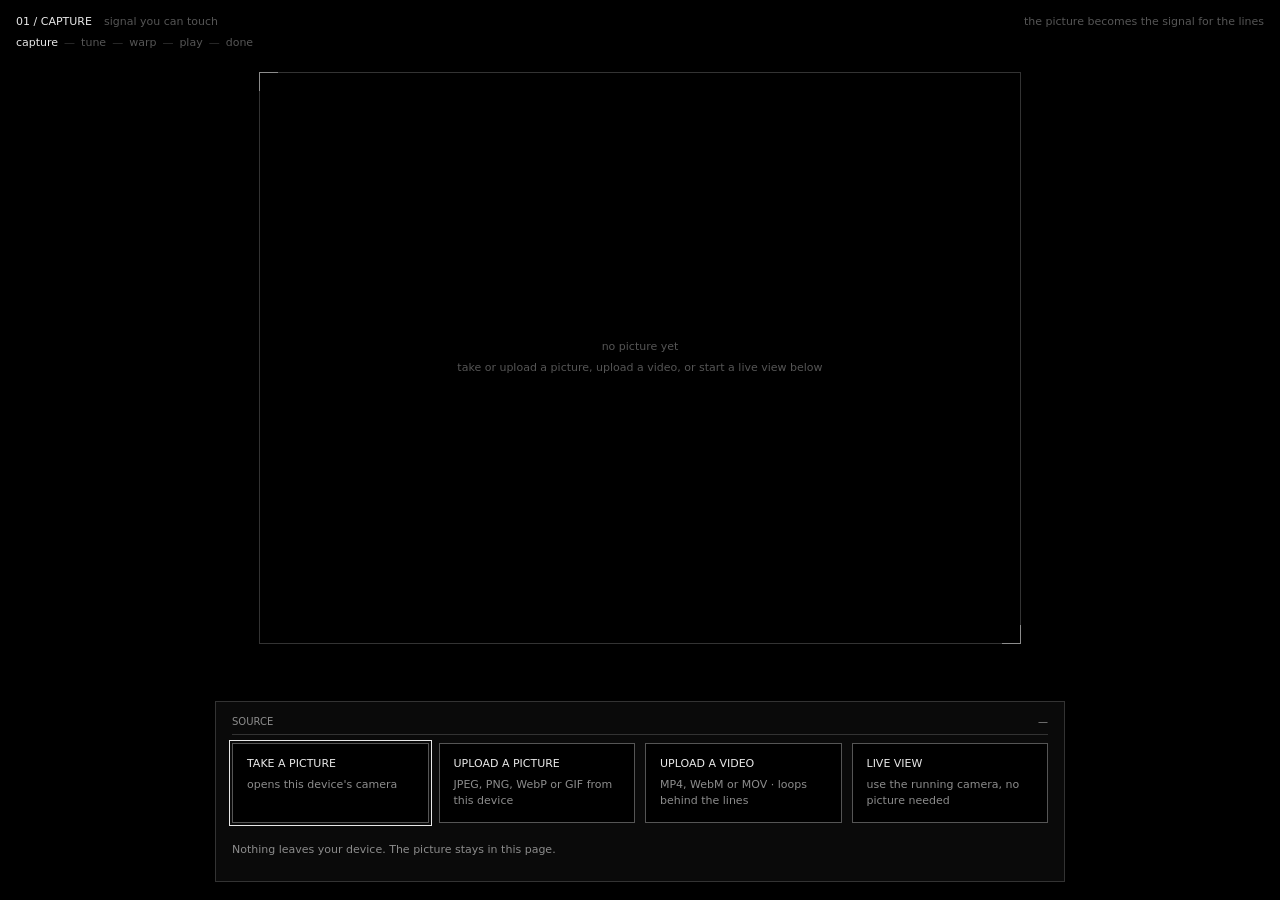
==== commit b4ef8827: "Add motion style chooser and video upload Play now offers still, flow, ripple, breathe, glitch, twis" ====
--- a/docs/index.html
+++ b/docs/index.html
@@ -6,13 +6,13 @@
 <title>Scan Lines — Signal You Can Touch</title>
 <meta name="description" content="A sequential interaction prototype: capture a picture, tune it into scan lines, then warp the lines by hand.">
 <!-- ?v= forces browsers to fetch matching files after each update; bump it whenever css or js changes -->
-<link rel="stylesheet" href="css/style.css?v=5">
+<link rel="stylesheet" href="css/style.css?v=6">
 </head>
 <body data-step="capture">
 
 <!-- The paper: one canvas and one framed picture rectangle that persist through every step. -->
 <div class="stage" id="stage"><canvas id="cv"></canvas></div>
-<div class="frame" id="frame"><p>no picture yet<br>take one, upload one, or start a live view below</p></div>
+<div class="frame" id="frame"><p>no picture yet<br>take or upload a picture, upload a video, or start a live view below</p></div>
 
 <header class="top">
   <div class="tag"><b id="stepTag">01 / capture</b><span>signal you can touch</span></div>
@@ -37,6 +37,8 @@
       <button type="button" class="choice" id="take"><b>Take a picture</b><span>opens this device's camera</span></button>
       <label for="pick"><b>Upload a picture</b><span>JPEG, PNG, WebP or GIF from this device</span>
         <input type="file" id="pick" accept="image/*"></label>
+      <label for="pickVideo"><b>Upload a video</b><span>MP4, WebM or MOV · loops behind the lines</span>
+        <input type="file" id="pickVideo" accept="video/*"></label>
       <button type="button" class="choice" id="live" aria-pressed="false"><b>Live view</b><span>use the running camera, no picture needed</span></button>
       <!-- fallback when the browser cannot open the camera directly (no getUserMedia, e.g. outside HTTPS) -->
       <input type="file" id="takeFile" accept="image/*" capture="user" hidden>
@@ -77,9 +79,19 @@
 
   <section class="bar panel" data-panel="play" aria-label="Step 4: play">
     <h2><span>make the lines move</span><span>optional · move over the lines</span></h2>
+    <div class="moves" role="group" aria-label="Motion style">
+      <button type="button" data-kind="none" title="no motion of its own">still</button>
+      <button type="button" data-kind="flow" title="organic, wind-like wandering">flow</button>
+      <button type="button" data-kind="ripple" title="rings spreading out; tap the sheet to move the centre">ripple</button>
+      <button type="button" data-kind="breathe" title="the whole sheet swells and settles">breathe</button>
+      <button type="button" data-kind="glitch" title="VHS tears and jumps">glitch</button>
+      <button type="button" data-kind="twist" title="a vortex turning back and forth; tap to move the centre">twist</button>
+      <button type="button" data-kind="jitter" title="nervous static">jitter</button>
+      <button type="button" data-kind="wave" title="a wave rolling along the lines">wave</button>
+    </div>
     <div class="ctls">
-      <div class="ctl"><label for="fx_drift">drift</label><output id="o_fx_drift"></output><input type="range" id="fx_drift" min="0" max="30" step="0.5" value="4"></div>
-      <div class="ctl"><label for="fx_speed">drift speed</label><output id="o_fx_speed"></output><input type="range" id="fx_speed" min="0.05" max="3" step="0.05" value="0.3"></div>
+      <div class="ctl"><label for="fx_amount">motion amount</label><output id="o_fx_amount"></output><input type="range" id="fx_amount" min="0" max="40" step="0.5" value="8"></div>
+      <div class="ctl"><label for="fx_speed">motion speed</label><output id="o_fx_speed"></output><input type="range" id="fx_speed" min="0.05" max="3" step="0.05" value="0.4"></div>
       <div class="ctl"><label for="fx_gain">sound strength</label><output id="o_fx_gain"></output><input type="range" id="fx_gain" min="0" max="3" step="0.05" value="1"></div>
       <div class="ctl"><label for="fx_pull">magnet pull</label><output id="o_fx_pull"></output><input type="range" id="fx_pull" min="0" max="60" step="1" value="18"></div>
       <div class="ctl"><label for="fx_size">magnet size</label><output id="o_fx_size"></output><input type="range" id="fx_size" min="5" max="50" step="1" value="18"></div>
@@ -107,14 +119,14 @@
 
 </div>
 
-<script src="js/scan.js?v=5"></script>
-<script src="js/paper.js?v=5"></script>
-<script src="js/settings.js?v=5"></script>
-<script src="js/capture.js?v=5"></script>
-<script src="js/tune.js?v=5"></script>
-<script src="js/warp.js?v=5"></script>
-<script src="js/record.js?v=5"></script>
-<script src="js/play.js?v=5"></script>
-<script src="js/app.js?v=5"></script>
+<script src="js/scan.js?v=6"></script>
+<script src="js/paper.js?v=6"></script>
+<script src="js/settings.js?v=6"></script>
+<script src="js/capture.js?v=6"></script>
+<script src="js/tune.js?v=6"></script>
+<script src="js/warp.js?v=6"></script>
+<script src="js/record.js?v=6"></script>
+<script src="js/play.js?v=6"></script>
+<script src="js/app.js?v=6"></script>
 </body>
 </html>
--- a/docs/css/style.css
+++ b/docs/css/style.css
@@ -65,7 +65,7 @@
 :focus-visible{outline:1px solid var(--ink);outline-offset:2px}
 
 /* Capture choices (study 01) */
-.choices{display:grid;grid-template-columns:repeat(3,minmax(0,1fr));gap:10px}
+.choices{display:grid;grid-template-columns:repeat(4,minmax(0,1fr));gap:10px}
 .choices .choice[aria-pressed="true"]{border-color:var(--ink)}
 .choices .choice[aria-pressed="true"] b::before{content:"● ";color:#e33}
 .choices label,.choices .choice{display:flex;flex-direction:column;align-items:flex-start;gap:4px;border:1px solid #555;padding:12px 14px;cursor:pointer;background:var(--bg);text-align:left;white-space:normal}
@@ -98,12 +98,16 @@
 .seg button+button{border-left:0}
 .seg button[aria-pressed="true"],#sound[aria-pressed="true"]{background:var(--ink);color:var(--bg);border-color:var(--ink)}
 .ctl-btn button{grid-column:1 / -1;margin-top:2px;padding:3px 6px}
+.moves{display:flex;flex-wrap:wrap;gap:6px;margin:0 0 8px}
+.moves button{flex:1 1 auto;padding:5px 8px}
+.moves button[aria-pressed="true"]{background:var(--ink);color:var(--bg);border-color:var(--ink)}
 [data-rec][aria-pressed="true"]{border-color:#e33;color:#fff}
 [data-rec]:not(:disabled):not([aria-pressed="true"])::first-letter{color:#e33}
 
 @media (max-width:720px){ .panel[data-panel="tune"] .ctls{grid-template-columns:repeat(2,minmax(0,1fr))} .ctls{grid-template-columns:repeat(2,minmax(0,1fr))} }
 @media (max-width:560px){ .panel[data-panel="tune"] .ctls,.ctls{grid-template-columns:1fr 1fr} }
 @media (max-width:520px){ .hint{display:none} }
+@media (max-width:720px){ .choices{grid-template-columns:1fr 1fr} }
 @media (max-width:560px){ .choices span{display:none} .choices label,.choices .choice{padding:10px} }
 @media (max-width:360px){ .choices{grid-template-columns:1fr} }
 @media (prefers-reduced-motion:reduce){ :root{--fade:0s} }
